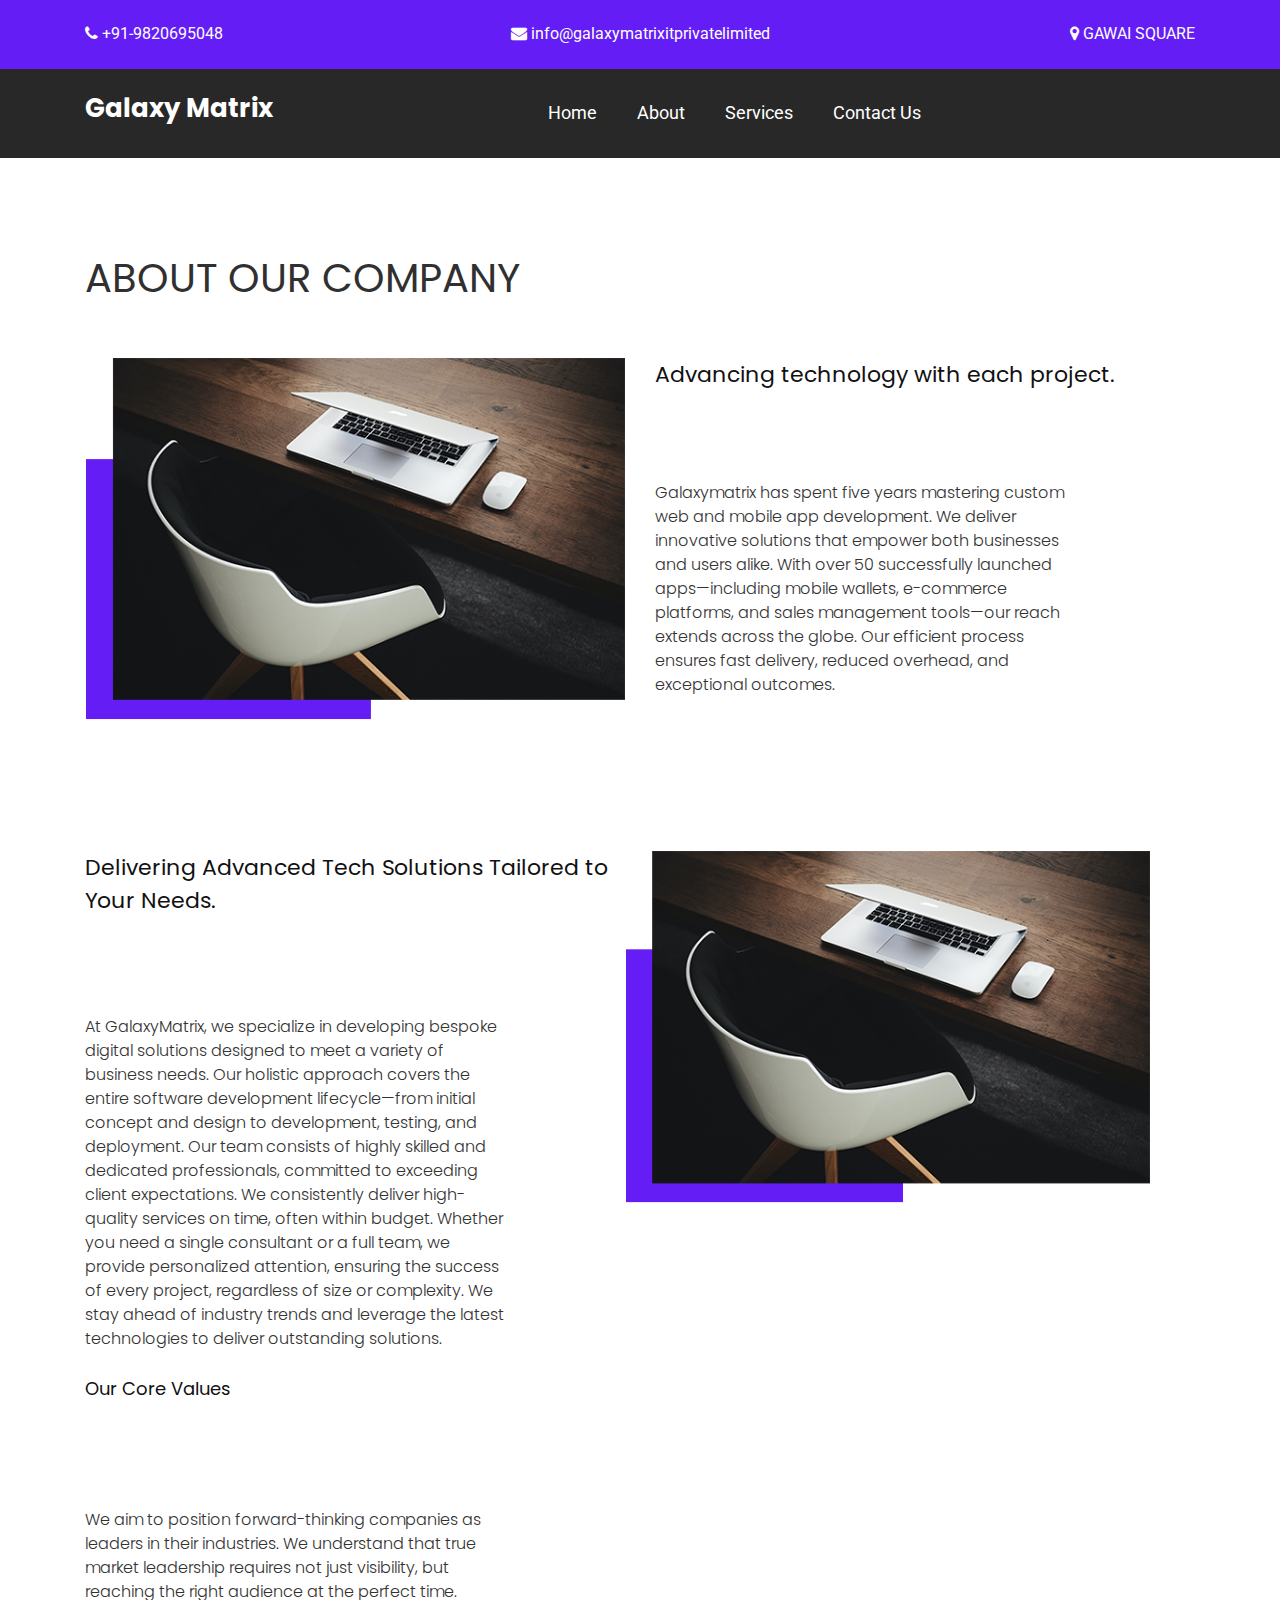
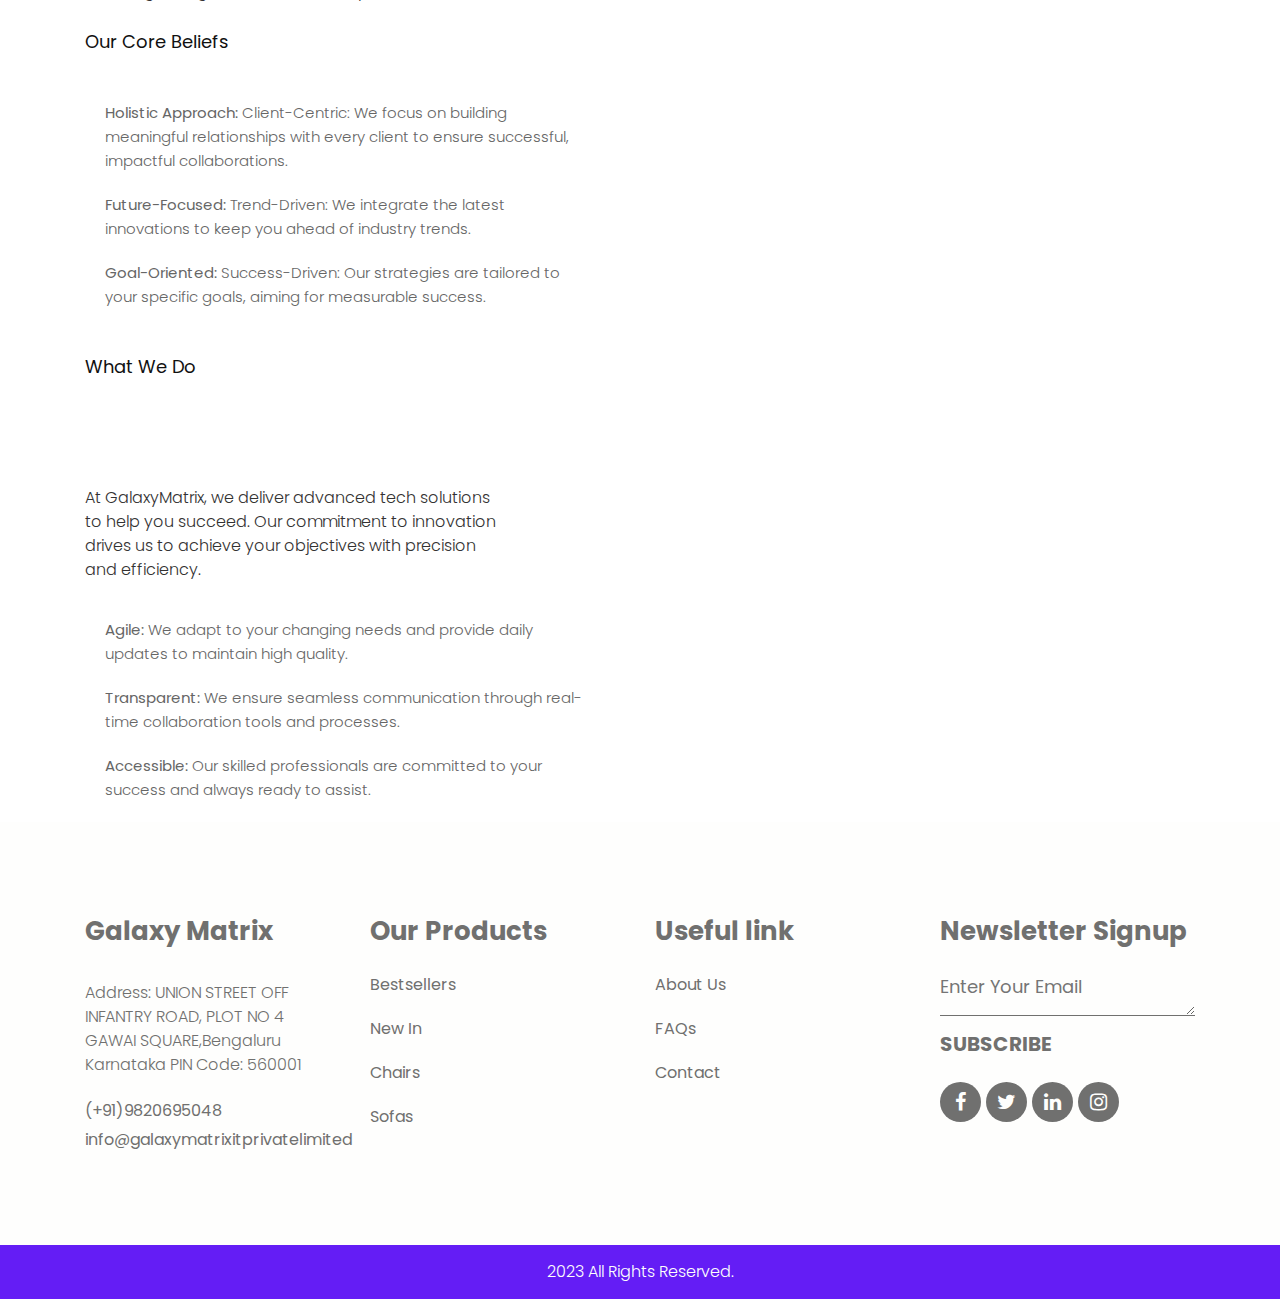
==== html/about.html @ 4c5f1d76 "first commit" ====
<!DOCTYPE html>
<html lang="en">
  <head>
    <!-- basic -->
    <meta charset="utf-8" />
    <meta http-equiv="X-UA-Compatible" content="IE=edge" />
    <meta name="viewport" content="width=device-width, initial-scale=1" />
    <!-- mobile metas -->
    <meta name="viewport" content="width=device-width, initial-scale=1" />
    <meta name="viewport" content="initial-scale=1, maximum-scale=1" />
    <!-- site metas -->
    <title>About</title>
    <meta name="keywords" content="" />
    <meta name="description" content="" />
    <meta name="author" content="" />
    <!-- bootstrap css -->
    <link rel="stylesheet" type="text/css" href="css/bootstrap.min.css" />
    <!-- style css -->
    <link rel="stylesheet" type="text/css" href="css/style.css" />
    <!-- Responsive-->
    <link rel="stylesheet" href="css/responsive.css" />
    <!-- fevicon -->
    <link rel="icon" href="images/fevicon.png" type="image/gif" />
    <!-- Scrollbar Custom CSS -->
    <link rel="stylesheet" href="css/jquery.mCustomScrollbar.min.css" />
    <!-- Tweaks for older IEs-->
    <link
      rel="stylesheet"
      href="https://netdna.bootstrapcdn.com/font-awesome/4.0.3/css/font-awesome.css"
    />
    <!-- fonts -->
    <link
      href="https://fonts.googleapis.com/css2?family=Poppins:wght@400;500;600;700;800&family=Roboto:wght@400;500;700;900&display=swap"
      rel="stylesheet"
    />
  </head>
  <body>
    <!-- header top section start -->
    <div class="header_top_section">
      <div class="container">
        <div class="row">
          <div class="col-sm-12">
            <div class="header_top_main">
              <div class="call_text">
                <a href="#"
                  ><i class="fa fa-phone" aria-hidden="true"></i>
                  +91-9820695048</a
                >
              </div>
              <div class="call_text_2">
                <a href="#"
                  ><i class="fa fa-envelope" aria-hidden="true"></i>
                  info@galaxymatrixitprivatelimited</a
                >
              </div>
              <div class="call_text_1">
                <a href="#"
                  ><i class="fa fa-map-marker" aria-hidden="true"></i> GAWAI
                  SQUARE</a
                >
              </div>
            </div>
          </div>
        </div>
      </div>
    </div>
    <!-- header top section start -->
    <!-- header section start -->
    <div class="header_section header_bg">
      <div class="container">
        <nav class="navbar navbar-expand-lg navbar-light bg-light">
          <div class="logo">
            <a href="index.html"><h2 class="useful_text text-white">Galaxy Matrix</h2></a>
          </div>
          <button
            class="navbar-toggler"
            type="button"
            data-toggle="collapse"
            data-target="#navbarSupportedContent"
            aria-controls="navbarSupportedContent"
            aria-expanded="false"
            aria-label="Toggle navigation"
          >
            <span class="navbar-toggler-icon"></span>
          </button>
          <div class="collapse navbar-collapse" id="navbarSupportedContent">
            <ul class="navbar-nav ml-auto">
              <li class="nav-item">
                <a class="nav-link" href="index.html">Home</a>
              </li>
              <li class="nav-item">
                <a class="nav-link" href="about.html">About</a>
              </li>
              <li class="nav-item">
                <a class="nav-link" href="services.html">Services</a>
              </li>
              <li class="nav-item">
                <a class="nav-link" href="contact.html">Contact Us</a>
              </li>
            </ul>
         
          </div>
        </nav>
      </div>
    </div>
    <!-- header section end -->
    <!-- about sectuion start -->
    <div class="about_section layout_padding">
      <div class="container">
        <div class="row">
          <div class="col-md-12">
            <h1 class="about_taital">About OUR COMPANY</h1>
          </div>
        </div>
        <div class="about_section_2">
          <div class="row">
            <div class="col-md-6">
              <div class="about_img"><img src="images/about-img.png" /></div>
            </div>
            <div class="col-md-6">
              <h2>Advancing technology with each project.</h2>
              <p class="about_text">
                Galaxymatrix has spent five years mastering custom web and
                mobile app development. We deliver innovative solutions that
                empower both businesses and users alike. With over 50
                successfully launched apps—including mobile wallets, e-commerce
                platforms, and sales management tools—our reach extends across
                the globe. Our efficient process ensures fast delivery, reduced
                overhead, and exceptional outcomes.
              </p>
            </div>
          </div>
        </div>
      </div>
    </div>
     <div class="about_section layout_padding"></div>
      <div class="container">
       <div class="about_section_2">
  <div class="container">
    <div class="row ">
      <!-- Left Column: Content -->
      <div class="col-md-6 row">
        <!-- Main Heading and Paragraph -->
        <h2 class="mb-2">Delivering Advanced Tech Solutions Tailored to Your Needs.</h2>
        <p class="about_text mb-4">
          At GalaxyMatrix, we specialize in developing bespoke digital solutions designed to meet a variety of business needs. Our holistic approach covers the entire software development lifecycle—from initial concept and design to development, testing, and deployment.
          Our team consists of highly skilled and dedicated professionals, committed to exceeding client expectations. We consistently deliver high-quality services on time, often within budget. Whether you need a single consultant or a full team, we provide personalized attention, ensuring the success of every project, regardless of size or complexity.
          We stay ahead of industry trends and leverage the latest technologies to deliver outstanding solutions.
        </p>

        <!-- Our Core Values Section -->
        <h3 class="mb-3">Our Core Values</h3>
        <p class="about_text mb-4">
          We aim to position forward-thinking companies as leaders in their industries. We understand that true market leadership requires not just visibility, but reaching the right audience at the perfect time.
        </p>

        <!-- Our Core Beliefs Section -->
        <h3 class="mb-3">Our Core Beliefs</h3>
        <ul class="list-unstyled mb-4">
          <li class="mb-3">
            <p><strong>Holistic Approach:</strong> Client-Centric: We focus on building meaningful relationships with every client to ensure successful, impactful collaborations.</p>
          </li>
          <li class="mb-3">
            <p><strong>Future-Focused:</strong> Trend-Driven: We integrate the latest innovations to keep you ahead of industry trends.</p>
          </li>
          <li class="mb-3">
            <p><strong>Goal-Oriented:</strong> Success-Driven: Our strategies are tailored to your specific goals, aiming for measurable success.</p>
          </li>
        </ul>

        <!-- What We Do Section -->
        <h3 class="mb-3">What We Do</h3>
        <p class="about_text mb-3">
          At GalaxyMatrix, we deliver advanced tech solutions to help you succeed. Our commitment to innovation drives us to achieve your objectives with precision and efficiency.
        </p>
        <ul class="list-unstyled">
          <li class="mb-2">
            <p><strong>Agile:</strong> We adapt to your changing needs and provide daily updates to maintain high quality.</p>
          </li>
          <li class="mb-2">
            <p><strong>Transparent:</strong> We ensure seamless communication through real-time collaboration tools and processes.</p>
          </li>
          <li class="mb-2">
            <p><strong>Accessible:</strong> Our skilled professionals are committed to your success and always ready to assist.</p>
          </li>
        </ul>
      </div>

      <!-- Right Column: Image -->
      <div class="col-md-6 text-center">
        <img src="images/about-img.png" class="img-fluid" alt="About Us Image" />
      </div>
    </div>
  </div>
</div>

      </div>
    </div>
    <!-- about sectuion end -->
    <!-- footer section start -->
    <div class="footer_section layout_padding">
      <div class="container">
        <div class="footer_section_2">
          <div class="row">
            <div class="col-lg-3 col-sm-6">
              <div class="footer_logo">
                <!-- <a href="#"><img src="images/footer-logo.png" /></a> -->
                <h2 class="useful_text">Galaxy Matrix</h2>
              </div>
              <p class="dummy_text">
                Address: UNION STREET OFF INFANTRY ROAD, PLOT NO 4 GAWAI
                SQUARE,Bengaluru Karnataka PIN Code: 560001
              </p>
              <div class="location_text"><a href="#">(+91)9820695048</a></div>
              <div class="location_text">
                <a href="#">info@galaxymatrixitprivatelimited</a>
              </div>
            </div>
            <div class="col-lg-3 col-sm-6">
              <h2 class="useful_text">Our Products</h2>
              <div class="footer_menu">
                <ul>
                  <li><a href="#">Bestsellers</a></li>
                  <li><a href="#">New In</a></li>
                  <li><a href="#">Chairs</a></li>
                  <li><a href="#">Sofas</a></li>
                </ul>
              </div>
            </div>
            <div class="col-lg-3 col-sm-6">
              <h2 class="useful_text">Useful link</h2>
              <div class="footer_menu">
                <ul>
                  <li><a href="about.html">About Us</a></li>
                  <li><a href="#">FAQs</a></li>
                  <li><a href="contact.html">Contact</a></li>
                </ul>
              </div>
            </div>
            <div class="col-lg-3 col-sm-6">
              <h2 class="useful_text">Newsletter Signup</h2>
              <div class="form-group">
                <textarea
                  class="update_mail"
                  placeholder="Enter Your Email"
                  rows="5"
                  id="comment"
                  name="Enter Your Email"
                ></textarea>
                <div class="subscribe_bt"><a href="#">Subscribe</a></div>
              </div>
              <div class="social_icon">
                <ul>
                  <li>
                    <a href="#"
                      ><i class="fa fa-facebook" aria-hidden="true"></i
                    ></a>
                  </li>
                  <li>
                    <a href="#"
                      ><i class="fa fa-twitter" aria-hidden="true"></i
                    ></a>
                  </li>
                  <li>
                    <a href="#"
                      ><i class="fa fa-linkedin" aria-hidden="true"></i
                    ></a>
                  </li>
                  <li>
                    <a href="#"
                      ><i class="fa fa-instagram" aria-hidden="true"></i
                    ></a>
                  </li>
                </ul>
              </div>
            </div>
          </div>
        </div>
      </div>
    </div>
    <!-- footer section end -->
    <!-- copyright section start -->
    <div class="copyright_section">
      <div class="container">
        <div class="row">
          <div class="col-sm-12">
            <p class="copyright_text">2023 All Rights Reserved.</p>
          </div>
        </div>
      </div>
    </div>
    <!-- copyright section end -->
    <!-- Javascript files-->
    <script src="js/jquery.min.js"></script>
    <script src="js/popper.min.js"></script>
    <script src="js/bootstrap.bundle.min.js"></script>
    <script src="js/jquery-3.0.0.min.js"></script>
    <script src="js/plugin.js"></script>
  </body>
</html>
---- html/css/style.css ----
/*--------------------------------------------------------------------- File Name: style.css ---------------------------------------------------------------------*/


/*--------------------------------------------------------------------- import Fonts ---------------------------------------------------------------------*/

@import url('https://fonts.googleapis.com/css?family=Rajdhani:300,400,500,600,700');
@import url('https://fonts.googleapis.com/css?family=Poppins:100,100i,200,200i,300,300i,400,400i,500,500i,600,600i,700,700i,800,800i,900,900i');
@font-face {
  font-family: "Righteous";
  src: url("../fonts/BalooChettan-Regular.ttf");
  src: url("../fonts/BalooChettan-Regular.ttf");
}


/*****---------------------------------------- 1) font-family: 'Rajdhani', sans-serif;
 2) font-family: 'Poppins', sans-serif;
 ----------------------------------------*****/


/*--------------------------------------------------------------------- import Files ---------------------------------------------------------------------*/

@import url(animate.min.css);
@import url(normalize.css);
@import url(icomoon.css);
@import url(css/font-awesome.min.css);
@import url(meanmenu.css);
@import url(owl.carousel.min.css);
@import url(swiper.min.css);
@import url(slick.css);
@import url(jquery.fancybox.min.css);
@import url(jquery-ui.css);
@import url(nice-select.css);

/*--------------------------------------------------------------------- skeleton ---------------------------------------------------------------------*/

* {
  box-sizing: border-box !important;
  transition: ease all 0.5s;
}

html {
  scroll-behavior: smooth;
}

body {
  color: #666666;
  font-size: 14px;
  line-height: 1.80857;
  font-weight: normal;
  overflow-x: hidden;
  font-family: 'Poppins', sans-serif;
}

a {
  color: #1f1f1f;
  text-decoration: none !important;
  outline: none !important;
  -webkit-transition: all .3s ease-in-out;
  -moz-transition: all .3s ease-in-out;
  -ms-transition: all .3s ease-in-out;
  -o-transition: all .3s ease-in-out;
  transition: all .3s ease-in-out;
}

h1,
h2,
h3,
h4,
h5,
h6 {
  letter-spacing: 0;
  font-weight: normal;
  position: relative;
  padding: 0 0 10px 0;
  font-weight: normal;
  line-height: normal;
  color: #111111;
  margin: 0
}

h1 {
  font-size: 24px
}

h2 {
  font-size: 22px
}

h3 {
  font-size: 18px
}

h4 {
  font-size: 16px
}

h5 {
  font-size: 14px
}

h6 {
  font-size: 13px
}

*,
*::after,
*::before {
  -webkit-box-sizing: border-box;
  -moz-box-sizing: border-box;
  box-sizing: border-box;
}

h1 a,
h2 a,
h3 a,
h4 a,
h5 a,
h6 a {
  color: #212121;
  text-decoration: none!important;
  opacity: 1
}

button:focus {
  outline: none;
}

ul,
li,
ol {
  margin: 0px;
  padding: 0px;
  list-style: none;
}

p {
  margin: 20px;
  font-weight: 300;
  font-size: 15px;
  line-height: 24px;
}

a {
  color: #222222;
  text-decoration: none;
  outline: none !important;
}

a,
.btn {
  text-decoration: none !important;
  outline: none !important;
  -webkit-transition: all .3s ease-in-out;
  -moz-transition: all .3s ease-in-out;
  -ms-transition: all .3s ease-in-out;
  -o-transition: all .3s ease-in-out;
  transition: all .3s ease-in-out;
}

img {
  max-width: 100%;
  height: auto;
}

 :focus {
  outline: 0;
}

.paddind_bottom_0 {
  padding-bottom: 0 !important;
}

.btn-custom {
  margin-top: 20px;
  background-color: transparent !important;
  border: 2px solid #ddd;
  padding: 12px 40px;
  font-size: 16px;
}

.lead {
  font-size: 18px;
  line-height: 30px;
  color: #767676;
  margin: 0;
  padding: 0;
}

.form-control:focus {
  border-color: #ffffff !important;
  box-shadow: 0 0 0 .2rem rgba(255, 255, 255, .25);
}

.navbar-form input {
  border: none !important;
}

.badge {
  font-weight: 500;
}

blockquote {
  margin: 20px 0 20px;
  padding: 30px;
}

button {
  border: 0;
  margin: 0;
  padding: 0;
  cursor: pointer;
}

.full {
  float: left;
  width: 100%;
}

.layout_padding {
  padding-top: 90px;
  padding-bottom: 0px;
}

.padding_0 {
  padding: 0px;
}


/* header top section start */

.header_top_section {
  width: 100%;
  display: flex;
  background-color: #641df5;
  height: auto;
  padding: 20px 0px;
}

.header_top_main {
  display: flex;
}

.call_text {
  width: 100%;
  float: left;
  font-size: 16px;
  color: #fefefd;
  font-family: 'Roboto', sans-serif;
}

.call_text a {
  color: #fefefd;
}

.call_text a:hover {
  color: #f70e19;
}

.call_text_1 {
  width: 100%;
  float: left;
  font-size: 16px;
  color: #fefefd;
  text-align: right;
  font-family: 'Roboto', sans-serif;
}

.call_text_1 a {
  color: #fefefd;
}

.call_text_1 a:hover {
  color: #f70e19;
}

.call_text_2 {
  width: 100%;
  float: left;
  font-size: 16px;
  color: #fefefd;
  text-align: right;
  text-align: center;
  font-family: 'Roboto', sans-serif;
}

.call_text_2 a {
  color: #fefefd;
}

.call_text_2 a:hover {
  color: #f70e19;
}

.padding_left_15 {
  padding-left: 10px;
}


/* header top section end */


/* header section start */

.header_section {
  width: 100%;
  float: left;
  background-image: url(../images/banner-bg.png);
  height: auto;
  background-size: 100%;
  background-repeat: no-repeat;
}

.header_bg {
  background: rgb( 17, 17, 17, 0.9);
}

.bg-light {
  background-color: transparent !important;
}

.logo {
  width: auto;
}

.ml-auto,
.mx-auto {
  margin: 0 auto;
}

.navbar-expand-lg .navbar-nav .nav-link {
  padding-right: 20px;
  padding-left: 20px;
  font-size: 18px;
  color: #ffffff;
  font-family: 'Roboto', sans-serif;
}

.navbar-light .navbar-nav .nav-link:focus,
.navbar-light .navbar-nav .nav-link:hover {
  color: #641df5;
}

.navbar {
  padding: 20px 0px 20px 0px;
}

.quote_btn {
  width: 170px;
  float: left;
}

.quote_btn a {
  width: 100%;
  float: left;
  font-size: 16px;
  text-align: center;
  color: #ffffff;
  background-color: #641df5;
  padding: 8px;
  border-radius: 40px;
  font-family: 'Roboto', sans-serif;
}

.quote_btn a:hover {
  background-color: #ffffff;
  color: #252525;
}


/* header section end */


/* banner section start */

.banner_section {
  width: 100%;
  float: left;
  padding: 140px 0px 260px 0px;
}

.banner_taital_main {
  width: 100%;
  float: left;
}

.banner_taital {
  width: 100%;
  float: left;
  font-size: 50px;
  color: #ffffff;
  font-weight: bold;
  padding-bottom: 0px;
  line-height: 70px;
  text-align: center;
  text-transform: uppercase;
}

.banner_text {
  width: 65%;
  margin: 0 auto;
  font-size: 16px;
  color: #ffffff;
  text-align: center;
  padding: 20px 0px;
  display: flex;
}

.btn_main {
  width: 40%;
  display: flex;
  margin: 0 auto;
}

.started_text {
  width: 180px;
  margin: 0px 5px;
  margin-top: 30px;
}

.started_text a {
  width: 100%;
  float: left;
  padding: 14px 10px;
  color: #fdfdfd;
  background-color: #641df5;
  text-align: center;
  font-size: 16px;
}

.started_text a:hover {
  color: #fdfdfd;
  background-color: #f70e19;
}

.started_text.active a {
  color: #fdfdfd;
  background-color: #f70e19;
}

#my_slider a.carousel-control-prev {
  left: -55px;
  right: 0px;
  top: 438px;
}

#my_slider a.carousel-control-next {
  right: -55px;
  left: 0px;
  top: 438px;
  color: #fefefd;
  background-color: #f70e19;
}

#my_slider .carousel-control-next,
#my_slider .carousel-control-prev {
  width: 55px;
  height: 55px;
  background: #641df5;
  opacity: 1;
  font-size: 20px;
  color: #fefefd;
  margin: 0 auto;
  text-align: center;
}

#my_slider .carousel-control-next:focus,
#my_slider .carousel-control-next:hover,
#my_slider .carousel-control-prev:focus,
#my_slider .carousel-control-prev:hover {
  color: #fefefd;
  background-color: #f70e19;
}


/* banner section end */


/* about section start */

.about_section {
  width: 100%;
  float: left;
  padding: 90px 0px 0px 0px;
}

.about_taital {
  width: 100%;
  float: left;
  font-size: 40px;
  color: #303030;
  text-transform: uppercase;
}

.about_section_2 {
  width: 100%;
  float: left;
  padding-top: 40px;
}

.about_text {
  width: 80%;
  float: left;
  font-size: 16px;
  color: #333232;
  margin: 0px;
  padding-top: 80px;
}

.about_img {
  width: 100%;
  float: left;
}

.read_bt_1 {
  width: 160px;
  float: left;
  margin-top: 30px;
}

.read_bt_1 a {
  width: 100%;
  float: left;
  font-size: 16px;
  text-align: center;
  background-color: #641df5;
  color: #fefefd;
  padding: 12px 0px;
}

.read_bt_1 a:hover {
  background-color: #f70e19;
  color: #fefefd;
}


/* about section end */


/* services section start */

.services_section {
  width: 100%;
  float: left;
  padding: 90px 0px 22px 0px;
}

.services_taital {
  width: 100%;
  float: left;
  font-size: 40px;
  color: #1e1d1d;
  text-align: center;
}

.services_section_2 {
  width: 100%;
  margin: 0 auto;
}

.box_main {
  width: 100%;
  background-color: #343333;
  height: auto;
  padding: 40px 18px 100px 18px;
  margin-top: 30px;
  border-radius: 10px;
}

.box_main:hover {
  background-color: #641df5;
}

.box_main.active {
  background-color: #641df5;
}

.box_main:hover .readmore_bt a {
  color: #fefefd;
  background-color: #f70e19;
}

.service_img {
  width: 100%;
  text-align: center;
  min-height: 90px;
}

.hotel_text {
  width: 100%;
  font-size: 24px;
  color: #ffffff;
  padding: 20px 0px 0px 0px;
  text-align: center;
}

.services_text {
  width: 100%;
  font-size: 15px;
  margin: 0px;
  color: #ffffff;
  padding-top: 20px;
  text-align: center;
}

.readmore_bt {
  width: 180px;
  margin: 0 auto;
  text-align: center;
  position: relative;
  bottom: -70px;
}

.readmore_bt a {
  width: 100%;
  float: left;
  text-align: center;
  font-size: 16px;
  color: #ffffff;
  background-color: #641df5;
  padding: 12px 20px;
}

.readmore_bt a:hover {
  color: #fefefd;
  background-color: #f70e19;
}

.readmore_bt.active a {
  color: #fefefd;
  background-color: #f70e19;
}


/* services section end */


/* gallery section start */

.gallery_section {
  width: 100%;
  float: left;
}

.gallery_taital {
  width: 100%;
  float: left;
  font-size: 40px;
  color: #1f1f1f;
  font-weight: bold;
  text-transform: uppercase;
}

.gallery_section_2 {
  width: 100%;
  float: left;
}

.image {
  display: block;
  width: 100%;
  height: auto;
}

.container_main {
  margin-top: 20px;
  position: relative;
}

.overlay {
  position: absolute;
  top: 0;
  bottom: 0;
  left: 0;
  right: 0;
  height: 100%;
  width: 100%;
  opacity: 0;
  transition: .5s ease;
  background-color: rgb(246, 22, 32, 0.9);
  margin: 0 auto;
}

.container_main:hover .overlay {
  opacity: 1;
}

.text {
  color: white;
  font-size: 20px;
  position: absolute;
  top: 50%;
  left: 50%;
  -webkit-transform: translate(-50%, -50%);
  -ms-transform: translate(-50%, -50%);
  transform: translate(-50%, -50%);
  width: 80%;
}

.interior_text {
  color: #ffffff;
  text-align: center;
  font-size: 20px;
  text-transform: uppercase;
}


/* gallery section end */


/* blog section start */

.blog_section {
  width: 100%;
  float: left;
  background-color: #363636;
  height: auto;
  background-size: 100%;
  padding: 0px;
  margin-top: 90px;
}

.blog_section_2 {
  width: 100%;
  float: left;
}

.blog_taital_main {
  width: 100%;
  float: left;
  padding: 64px 0px;
}

.padding_left0 {
  padding-left: 0px;
}

.blog_img {
  width: 100%;
  float: left;
}

.velit_text {
  width: 100%;
  float: left;
  font-size: 26px;
  color: #ffffff;
}

.blog_text {
  width: 60%;
  font-size: 16px;
  color: #ffffff;
  margin: 0px;
}

.read_bt {
  width: 170px;
  float: left;
  margin-top: 30px;
}

.read_bt a {
  width: 100%;
  float: left;
  text-align: center;
  font-size: 16px;
  color: #ffffff;
  background-color: #f70e19;
  padding: 12px 20px;
}

.read_bt a:hover {
  color: #fefefd;
  background-color: #641df5;
}


/* blog section end */


/* testimonial section start */

.testimonial_section {
  width: 100%;
  float: left;
  padding-bottom: 40px;
}

.testimonial_taital {
  width: 100%;
  float: left;
  font-size: 40px;
  color: #303030;
  text-align: center;
}

.testimonial_text {
  width: 100%;
  float: left;
  font-size: 16px;
  color: #303030;
  text-align: center;
  margin: 0px;
}

.testimonial_section_2 {
  width: 100%;
  float: left;
  padding-top: 60px;
}

.customer_main {
  width: 100%;
}

.testimonial_box {
  width: 80%;
  margin: 0 auto;
  background-color: #641df5;
  padding: 0px 50px 40px 0px;
  margin-bottom: 10px;
  display: flex;
}

.customer_left {
  width: 20%;
  float: left;
}

.customer_img img {
  width: 100%;
  position: relative;
  left: -20px;
  height: 150px;
  margin-top: 35px;
}

.customer_right {
  width: 80%;
  float: left;
  margin-top: 30px;
}

.customer_name {
  width: 100%;
  float: left;
  font-size: 26px;
  font-weight: bold;
  color: #ffffff;
}

.quick_icon {
  width: 100%;
  float: left;
  text-align: right;
}

span.padding_right0 {
  padding-right: 20px;
}

.enim_text {
  width: 100%;
  float: left;
  font-size: 14px;
  color: #ffffff;
  margin: 0px;
}

.carousel-indicators li {
  width: 40px;
  height: 15px;
  background-color: #641df5;
  border-radius: 40px;
}

.carousel-indicators {
  bottom: -40px;
}

.carousel-indicators .active {
  background-color: #f70e19;
}


/* testimonial section end */


/* contact section start */

.contact_section {
  width: 100%;
  float: left;
}

.contact_taital {
  width: 100%;
  float: left;
  font-size: 40px;
  color: #333333;
  padding: 0px;
  font-weight: bold;
}

.contact_section_2 {
  width: 100%;
  float: left;
  padding-top: 20px;
}

.mail_section_1 {
  width: 100%;
  float: left;
}

.mail_text {
  width: 100%;
  float: left;
  font-size: 16px;
  color: #c5c8c7;
  border: 0px;
  background-color: #ffffff;
  padding: 10px 15px;
  margin-bottom: 36px;
  box-shadow: 0px 0px 20px 0px #efefef;
}

input.mail_text::placeholder {
  color: #c5c8c7;
}

.massage-bt {
  color: #c5c8c7;
  width: 100%;
  height: 110px;
  font-size: 18px;
  background-color: #ffffff;
  padding: 40px 15px 0px 15px;
  border: 0px;
  box-shadow: 0px 0px 20px 0px #efefef;
}

textarea#comment.massage-bt::placeholder {
  color: #c5c8c7;
}

.send_bt {
  width: 170px;
  float: left;
}

.send_bt a {
  width: 100%;
  text-align: center;
  font-size: 16px;
  color: #fefefd;
  background-color: #641df5;
  padding: 12px;
  text-transform: uppercase;
  margin-top: 30px;
  display: block;
  font-weight: bold;
}

.send_bt a:hover {
  color: #fefefd;
  background-color: #f70e19;
}

.contact_img {
  width: 100%;
  float: left;
}


/* contact section end */


/* footer section start */

.footer_section {
  width: 100%;
  float: left;
  background-color: #fefefd;
  height: auto;
  padding: 90px 0px;
}

.footer_section_2 {
  width: 100%;
  float: left;
}

.useful_text {
  width: 100%;
  font-size: 26px;
  color: #70706f;
  font-weight: bold;
}

.dummy_text {
  width: 90%;
  float: left;
  font-size: 16px;
  color: #70706f;
  margin: 20px 0px;
}

.location_text {
  width: 100%;
  float: left;
}

.location_text a {
  width: 100%;
  float: left;
  color: #70706f;
  font-size: 16px;
}

.location_text a:hover {
  color: #f70e19;
}

.footer_menu {
  width: 100%;
  float: left;
}

.footer_menu ul {
  margin: 0px;
  padding: 0px;
}

.footer_menu li a {
  font-size: 16px;
  color: #70706f;
  padding: 10px 0px 5px 0px;
  display: block;
}

.footer_menu li a:hover {
  color: #f70e19;
}

.social_icon {
  width: 100%;
  float: left;
}

.social_icon ul {
  margin: 0px;
  padding: 0px;
}

.social_icon li {
  float: left;
}

.social_icon li a {
  float: left;
  padding: 2px 7px;
  background-color: #70706f;
  color: #fefefd;
  border-radius: 100%;
  font-size: 20px;
  margin-right: 5px;
  width: 41px;
  text-align: center;
  margin-top: 10px;
}

.social_icon li a:hover {
  background-color: #641df5;
  color: #fefefd;
}

.update_mail {
  color: #70706f;
  width: 100%;
  height: 55px;
  font-size: 18px;
  padding: 10px 20px 0px 0px;
  background-color: transparent;
  border-bottom: 1px solid #70706f !important;
  border: 0px;
  margin: 0 auto;
  justify-content: center;
  align-items: center;
  display: block;
}

textarea#comment.update_mail {
  color: #70706f;
}

.subscribe_bt {
  width: 140px;
  float: left;
}

.subscribe_bt a {
  width: 100%;
  float: left;
  color: #70706f;
  font-size: 20px;
  padding: 10px 0px;
  text-transform: uppercase;
  font-weight: bold;
}

.subscribe_bt a:hover {
  color: #f70e19;
}


/* footer section end */


/* copyright section start */

.copyright_section {
  width: 100%;
  float: left;
  background-color: #641df5;
  height: auto;
}

.copyright_text {
  width: 100%;
  float: left;
  font-size: 16px;
  margin: 15px 0px;
  color: #fefefd;
  text-align: center;
}

.copyright_text a {
  color: #fefefd;
}

.copyright_text a:hover {
  color: #f70e19;
}


/* copyright section end */

.margin_top90 {
  margin-top: 90px;
}
---- html/css/responsive.css ----
/*--------------------------------------------------------------------- File Name: responsive.css ---------------------------------------------------------------------*/


/*------------------------------------------------------------------- 991px x 768px ---------------------------------------------------------------------*/

@media only screen and (min-width: 768px) and (max-width: 991px) {
  .header-search {
    padding: 15px 0px;
  }
}


/*------------------------------------------------------------------- 767px x 599px ---------------------------------------------------------------------*/

@media only screen and (min-width: 599px) and (max-width: 767px) {
  .logo {
    text-align: center;
  }
  .cart-content-right {
    padding-bottom: 5px;
  }
  .mg {
    margin: 0px 0px;
  }
  .menu-area-main {
    height: 256px;
    overflow-y: auto;
  }
  .megamenu>.row [class*="col-"] {
    padding: 0px;
  }
  .menu-area-main .megamenu .men-cat {
    padding: 0px 15px;
  }
  .menu-area-main .megamenu .women-cat {
    padding: 0px 15px;
  }
  .menu-area-main .megamenu .el-cat {
    padding: 0px 15px;
  }
  .mean-container .mean-nav ul li a.mean-expand {
    height: 19px;
  }
  .category-box.women-box {
    display: none;
  }
  .cart-box {
    display: inline-block;
    margin: 0px 30px;
  }
  .wish-box {
    float: none;
    margin: 0px 30px;
    display: inline-block;
  }
  .menu-add {
    display: none;
  }
  .category-box {
    display: none;
  }
  .mean-container .mean-nav ul li ol {
    padding: 0px;
  }
  .mean-container .mean-nav ul li a {
    padding: 10px 20px;
    width: 94.8%;
  }
  .mean-container .mean-nav ul li li a {
    width: 92%;
    padding: 1em 4%;
  }
  .mean-container .mean-nav ul li li li a {
    width: 100%;
  }
  .header-search {
    padding: 15px 0px;
  }
  #collapseFilter.d-md-block {
    padding: 30px 0px;
  }
}


/*------------------------------------------------------------------- 599px x 280px ---------------------------------------------------------------------*/

@media only screen and (min-width: 280px) and (max-width: 599px) {
  .cart-content-right {
    padding-bottom: 5px;
  }
  .megamenu>.row [class*="col-"] {
    padding: 0px;
  }
  .menu-area-main .megamenu .men-cat {
    padding: 0px 15px;
  }
  .menu-area-main .megamenu .women-cat {
    padding: 0px 15px;
  }
  .menu-area-main .megamenu .el-cat {
    padding: 0px 15px;
  }
  .mean-container .mean-nav ul li a {
    padding: 1em 4%;
    width: 92%;
  }
  .mean-container .mean-nav ul li li a {
    width: 90%;
    padding: 1em 5%;
  }
  .mean-container .sub-full.megamenu-categories ol li a {
    padding: 5px 0px;
    text-transform: capitalize;
    width: 100%;
  }
  .megamenu .sub-full.megamenu-categories .women-box .banner-up-text a {
    width: auto;
    border: none;
    float: none;
  }
  .menu-area-main {
    height: 45px;
    overflow-y: auto;
  }
  .mean-container .mean-nav ul li a.mean-expand {
    top: 0;
  }
}

@media (min-width: 992px) and (max-width: 1199px) {
  .ml-auto,
  .mx-auto {
    margin: 0 auto;
  }
  .navbar-expand-lg .navbar-nav .nav-link {
    padding-right: 20px;
    padding-left: 20px;
    font-size: 18px;
  }
  .quote_btn {
    width: 140px;
  }
  .quote_btn a {
    font-size: 18px;
  }
  .banner_taital_main {
    width: 100%;
  }
  .banner_section {
    padding: 90px 0px 120px 0px;
  }
  .banner_text {
    width: 75%;
  }
  #my_slider a.carousel-control-prev {
    left: -55px;
    right: 0px;
    top: 309px;
  }
  #my_slider a.carousel-control-next {
    right: -55px;
    left: 0px;
    top: 309px;
  }
  .about_taital {
    font-size: 30px;
  }
  .about_text {
    padding-top: 50px;
  }
  .services_text {
    font-size: 14px;
  }
  .blog_text {
    width: 100%;
  }
  .blog_taital_main {
    padding: 40px 0px;
  }
  .blog_img img {
    height: 310px;
  }
  .mail_text {
    margin-bottom: 16px;
  }
  .useful_text {
    font-size: 22px;
  }
}

@media (min-width: 768px) and (max-width: 991px) {
  .navbar-expand-lg .navbar-nav .nav-link {
    text-align: center;
    margin-top: 0px;
  }
  .navbar-toggler {
    background-color: #fff;
  }
  .quote_btn {
    width: 170px;
    margin: 0 auto;
    text-align: center;
  }
  .header_section {
    background-size: 100% 100%;
  }
  .banner_taital {
    font-size: 50px;
  }
  .banner_text {
    width: 100%;
  }
  #my_slider a.carousel-control-prev {
    left: -55px;
    right: 0px;
    top: 336px;
  }
  #my_slider a.carousel-control-next {
    right: -55px;
    left: 0px;
    top: 336px;
  }
  .banner_section {
    padding: 90px 0px 147px 0px;
  }
  .btn_main {
    width: 50%;
  }
  .about_taital {
    font-size: 30px;
  }
  .about_text {
    width: 100%;
    font-size: 14px;
    padding-top: 10px;
  }
  .read_bt_1 {
    margin-top: 14px;
  }
  .services_text {
    font-size: 12px;
  }
  .hotel_text {
    width: 100%;
    font-size: 20px;
  }
  .readmore_bt {
    width: 160px;
  }
  .blog_text {
    width: 100%;
    font-size: 12px;
  }
  .blog_taital_main {
    padding: 36px 0px;
  }
  .blog_img img {
    height: 300px;
  }
  .enim_text {
    font-size: 12px;
  }
  .customer_img img {
    height: 100px;
  }
  .mail_text {
    margin-bottom: 15px;
  }
  .contact_img img {
    height: 300px;
  }
  .testimonial_box {
    width: 90%;
    padding: 0px 50px 10px 0px;
  }
  .customer_img {
    left: -30px;
  }
  .contact_taital_main {
    padding-top: 150px;
    padding-left: 0;
  }
  .contact_text {
    font-size: 10px;
  }
}

@media (min-width: 576px) and (max-width: 767px) {
  .header_top_section {
    display: none;
  }
  .navbar-expand-lg .navbar-nav .nav-link {
    text-align: center;
    margin-top: 0px;
  }
  .navbar-toggler {
    background-color: #fff;
  }
  .header_section {
    background-size: 100% 100%;
  }
  .logo {
    width: auto;
  }
  .banner_section {
    padding: 90px 0px 166px 0px;
  }
  .banner_taital_main {
    width: 100%;
  }
  .banner_taital {
    font-size: 22px;
    line-height: 35px;
  }
  .banner_text {
    width: 100%;
    font-size: 14px;
  }
  .btn_main {
    width: 75%;
  }
  .started_text {
    margin: 0px 5px;
    margin-top: 30px;
  }
  #my_slider a.carousel-control-prev {
    left: -55px;
    right: 0px;
    top: 320px;
  }
  #my_slider a.carousel-control-next {
    right: -55px;
    left: 0px;
    top: 320px;
  }
  .about_section .row {
    display: flex;
    flex-direction: column-reverse;
  }
  .about_taital {
    font-size: 30px;
  }
  .about_section_2 {
    padding-top: 0px;
  }
  .about_text {
    width: 100%;
    padding-top: 0px;
    font-size: 15px;
  }
  .about_img {
    margin-top: 30px;
  }
  .services_text {
    font-size: 14px;
  }
  .blog_section .row {
    display: flex;
    flex-direction: column-reverse;
  }
  .velit_text {
    font-size: 22px;
  }
  .blog_text {
    width: 100%;
    font-size: 16px;
  }
  .padding_left0 {
    padding: 0px;
  }
  .testimonial_box {
    width: 100%;
    padding: 0px 20px 40px 20px;
  }
  .customer_left {
    width: 100%;
  }
  .customer_right {
    width: 100%;
  }
  .customer_img {
    width: 100%;
    left: 0;
  }
  .enim_text {
    font-size: 14px;
  }
  .customer_img img {
    height: auto;
  }
  .contact_img {
    margin-top: 40px;
  }
  .useful_text {
    font-size: 24px;
  }
}

@media (max-width: 575px) {
  .header_top_section {
    display: none;
  }
  .navbar-expand-lg .navbar-nav .nav-link {
    text-align: center;
    margin-top: 0px;
  }
  .navbar-toggler {
    background-color: #fff;
  }
  .header_section {
    background-size: 100% 100%;
  }
  .logo {
    width: auto;
  }
  .banner_section {
    padding: 90px 0px 166px 0px;
  }
  .banner_taital_main {
    width: 100%;
  }
  .banner_taital {
    font-size: 22px;
    line-height: 35px;
  }
  .banner_text {
    width: 100%;
    font-size: 14px;
  }
  .btn_main {
    width: 100%;
  }
  .started_text {
    margin: 0px 5px;
    margin-top: 30px;
  }
  #my_slider a.carousel-control-prev {
    left: -55px;
    right: 0px;
    top: 358px;
  }
  #my_slider a.carousel-control-next {
    right: -55px;
    left: 0px;
    top: 358px;
  }
  .about_section .row {
    display: flex;
    flex-direction: column-reverse;
  }
  .about_taital {
    font-size: 30px;
  }
  .about_section_2 {
    padding-top: 0px;
  }
  .about_text {
    width: 100%;
    padding-top: 0px;
    font-size: 15px;
  }
  .about_img {
    margin-top: 30px;
  }
  .services_text {
    font-size: 14px;
  }
  .blog_section .row {
    display: flex;
    flex-direction: column-reverse;
  }
  .velit_text {
    font-size: 22px;
  }
  .blog_text {
    width: 100%;
    font-size: 16px;
  }
  .padding_left0 {
    padding: 0px;
  }
  .testimonial_box {
    width: 100%;
    padding: 0px 20px 40px 20px;
  }
  .customer_left {
    width: 100%;
  }
  .customer_right {
    width: 100%;
  }
  .customer_img {
    width: 100%;
    left: 0;
  }
  .enim_text {
    font-size: 14px;
  }
  .customer_img img {
    height: auto;
  }
  .contact_img {
    margin-top: 40px;
  }
}
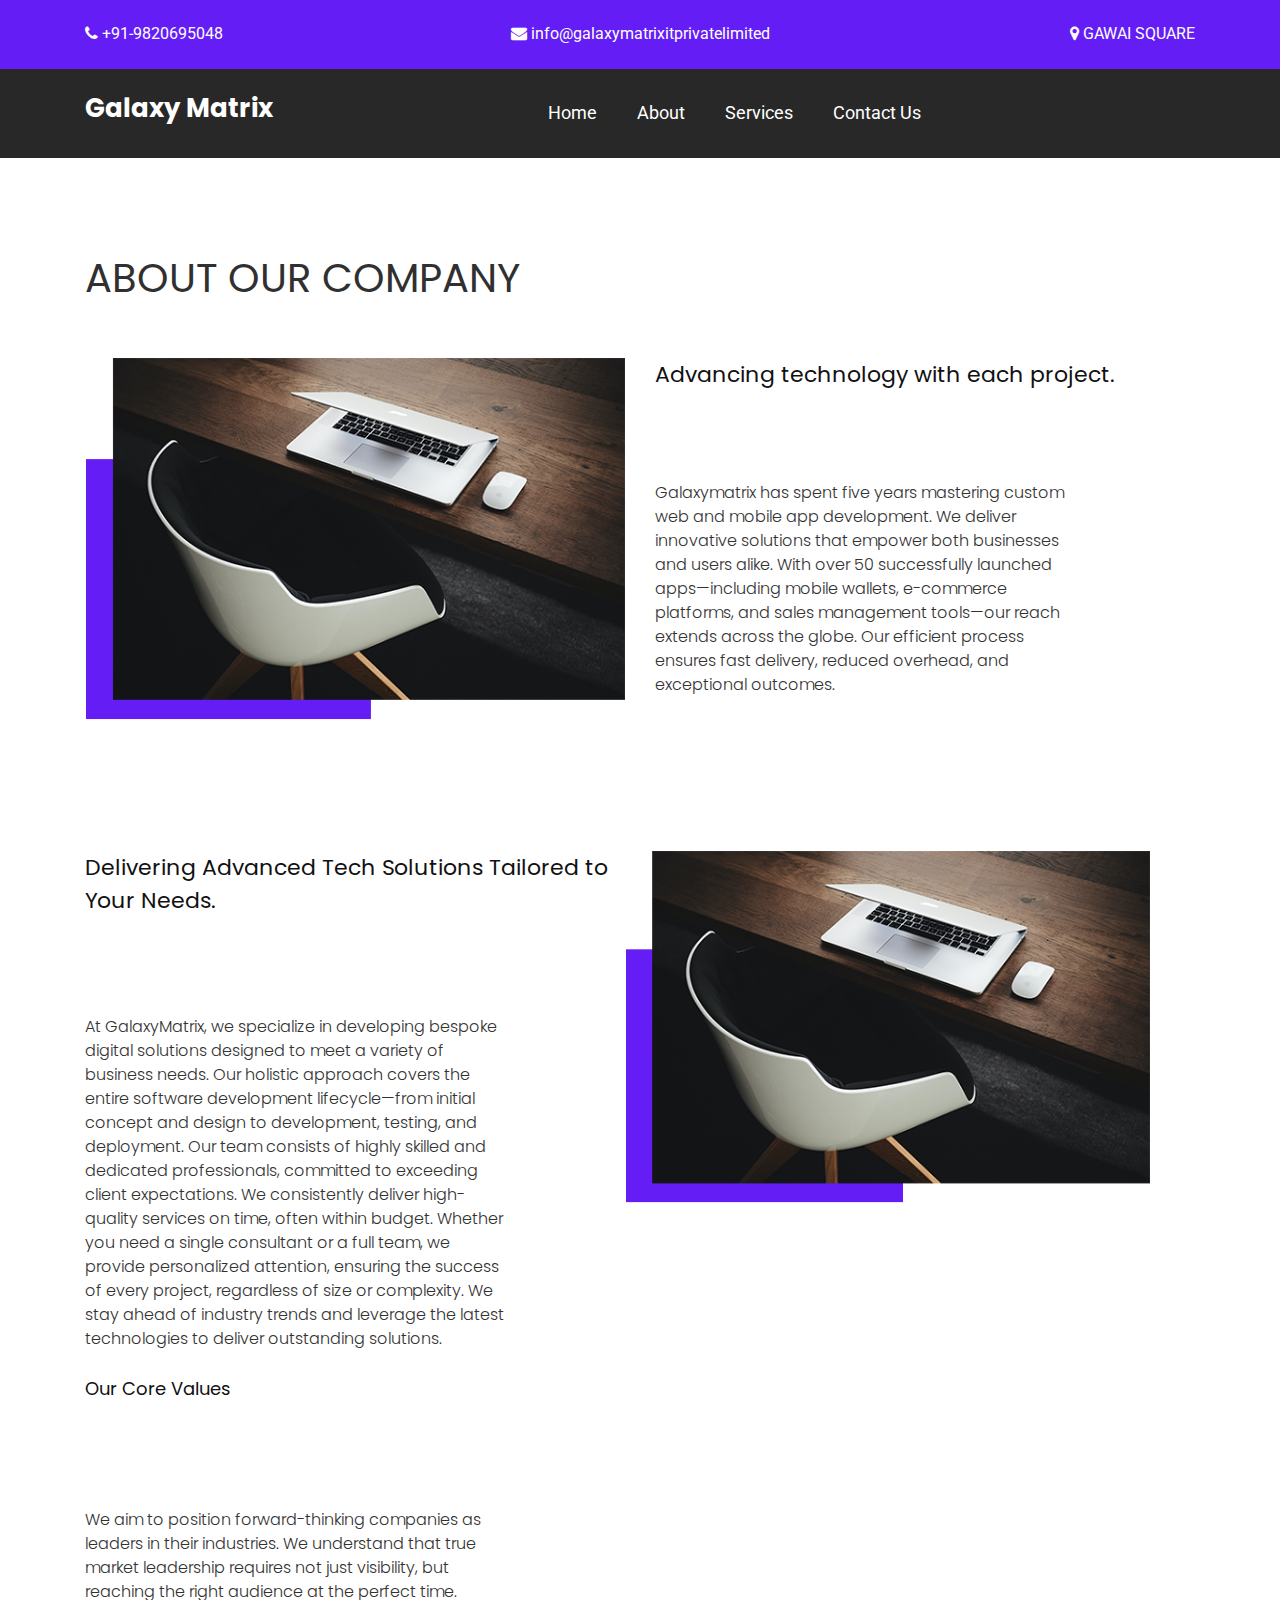
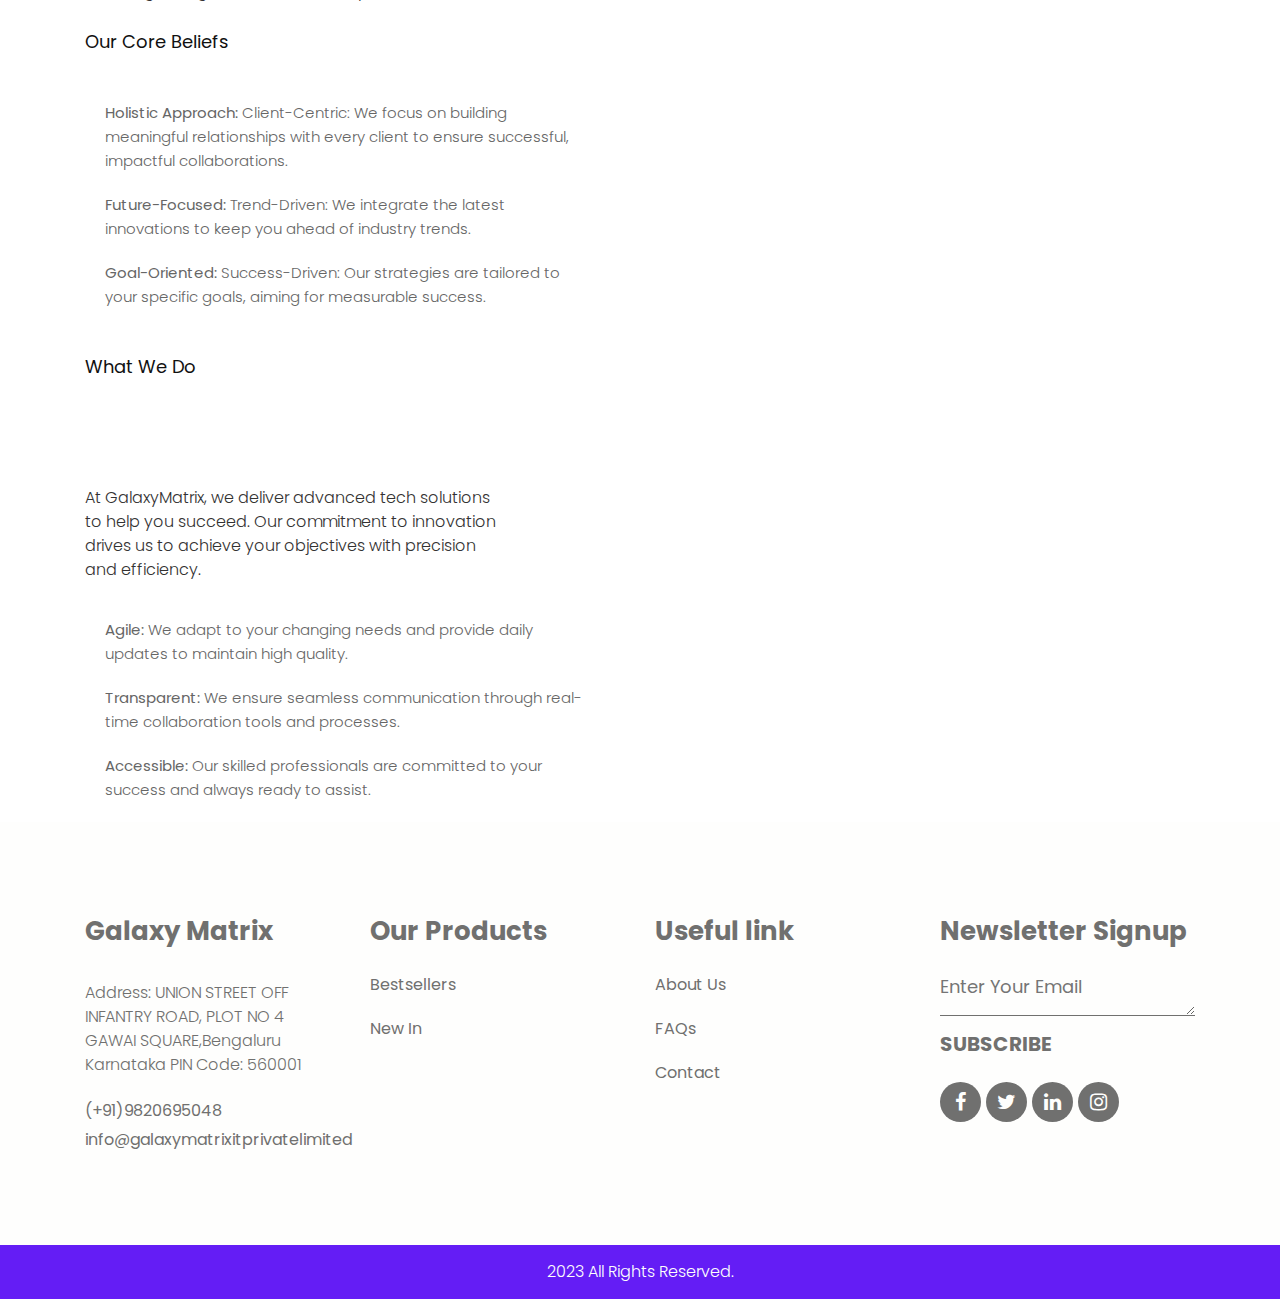
==== commit 874dda96: "done" ====
--- a/html/about.html
+++ b/html/about.html
@@ -222,8 +222,7 @@
                 <ul>
                   <li><a href="#">Bestsellers</a></li>
                   <li><a href="#">New In</a></li>
-                  <li><a href="#">Chairs</a></li>
-                  <li><a href="#">Sofas</a></li>
+               
                 </ul>
               </div>
             </div>
